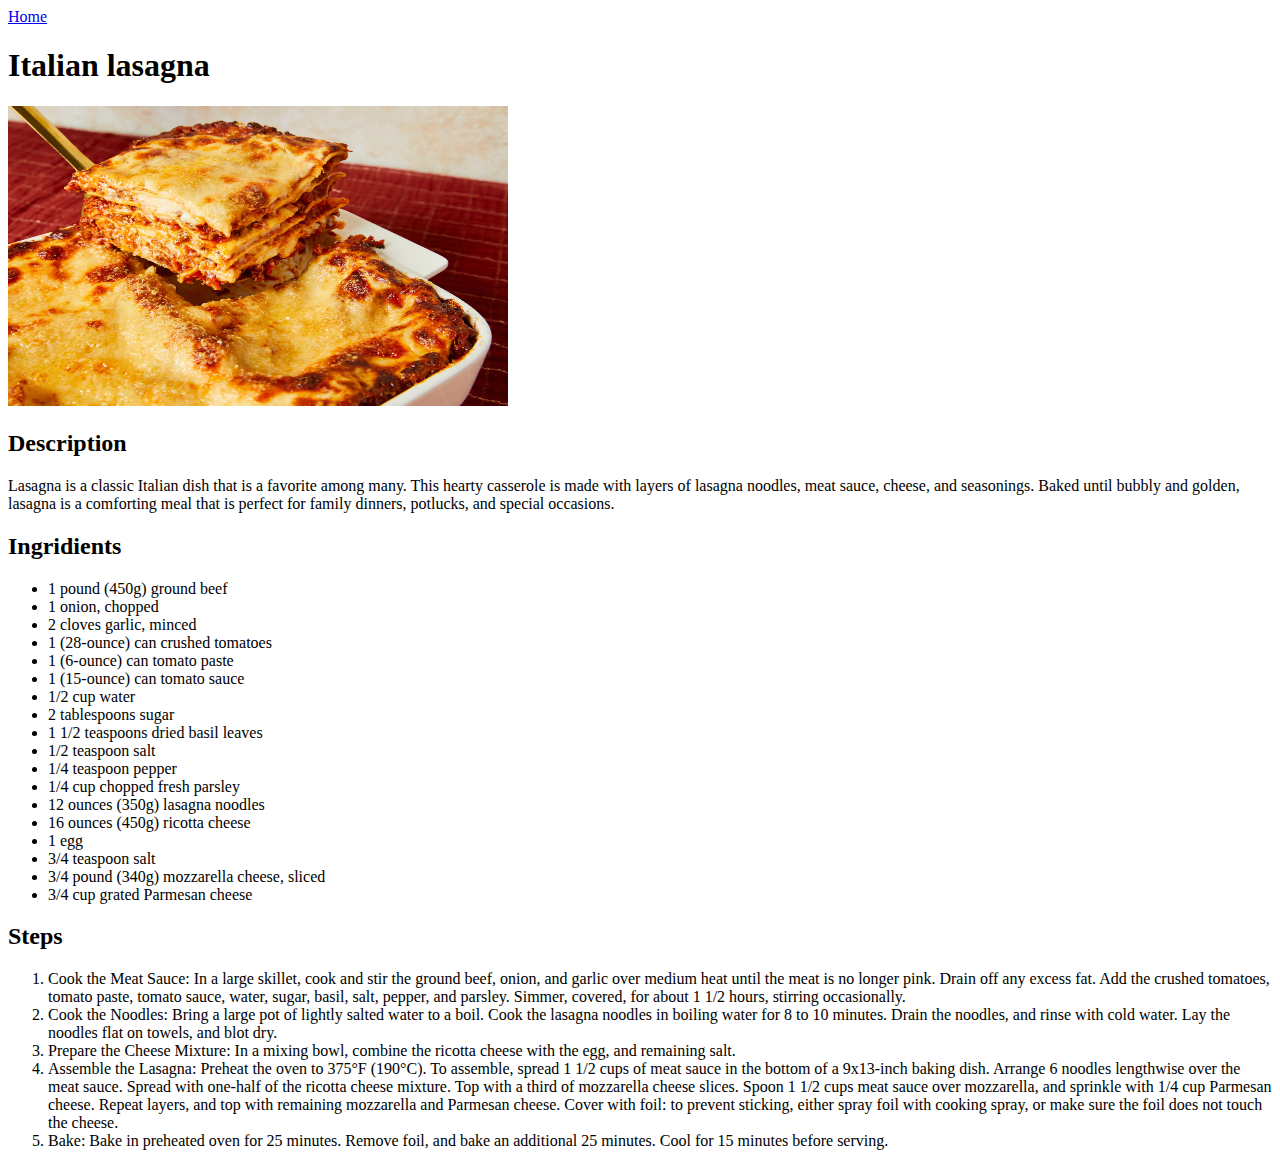
==== recipes/italian_lasagna.html @ 90f43ce4 "Add lasagna" ====
<!DOCTYPE html>
<html lang="en">
<head>
    <meta charset="UTF-8">
    <meta name="viewport" content="width=device-width, initial-scale=1.0">
    <title>Italian lasagna</title>
</head>
<body>
    <a href="../index.html">Home</a>
    <h1>Italian lasagna</h1>
    <img src="../images/lasagna.jpg" alt="Lasagna" width="500" height="300">
    <h2>Description</h2>
    <p>
        Lasagna is a classic Italian dish that is a favorite among many. This hearty casserole is made with layers of
        lasagna noodles, meat sauce, cheese, and seasonings. Baked until bubbly and golden, lasagna is a comforting meal
        that is perfect for family dinners, potlucks, and special occasions.
    </p>
    <h2>Ingridients</h2>
    <ul>
        <li>1 pound (450g) ground beef</li>
        <li>1 onion, chopped</li>
        <li>2 cloves garlic, minced</li>
        <li>1 (28-ounce) can crushed tomatoes</li>
        <li>1 (6-ounce) can tomato paste</li>
        <li>1 (15-ounce) can tomato sauce</li>
        <li>1/2 cup water</li>
        <li>2 tablespoons sugar</li>
        <li>1 1/2 teaspoons dried basil leaves</li>
        <li>1/2 teaspoon salt</li>
        <li>1/4 teaspoon pepper</li>
        <li>1/4 cup chopped fresh parsley</li>
        <li>12 ounces (350g) lasagna noodles</li>
        <li>16 ounces (450g) ricotta cheese</li>
        <li>1 egg</li>
        <li>3/4 teaspoon salt</li>
        <li>3/4 pound (340g) mozzarella cheese, sliced</li>
        <li>3/4 cup grated Parmesan cheese</li>
    </ul>
    <h2>Steps</h2>
    <ol>
        <li>Cook the Meat Sauce: In a large skillet, cook and stir the ground beef, onion, and garlic over medium heat
            until the meat is no longer pink. Drain off any excess fat. Add the crushed tomatoes, tomato paste, tomato
            sauce, water, sugar, basil, salt, pepper, and parsley. Simmer, covered, for about 1 1/2 hours, stirring
            occasionally.</li>

        <li>Cook the Noodles: Bring a large pot of lightly salted water to a boil. Cook the lasagna noodles in boiling
            water for 8 to 10 minutes. Drain the noodles, and rinse with cold water. Lay the noodles flat on towels, and
            blot dry.</li>

        <li>Prepare the Cheese Mixture: In a mixing bowl, combine the ricotta cheese with the egg, and remaining salt.</li>

        <li>Assemble the Lasagna: Preheat the oven to 375°F (190°C). To assemble, spread 1 1/2 cups of meat sauce in the
            bottom of a 9x13-inch baking dish. Arrange 6 noodles lengthwise over the meat sauce. Spread with one-half of
            the ricotta cheese mixture. Top with a third of mozzarella cheese slices. Spoon 1 1/2 cups meat sauce over
            mozzarella, and sprinkle with 1/4 cup Parmesan cheese. Repeat layers, and top with remaining mozzarella and
            Parmesan cheese. Cover with foil: to prevent sticking, either spray foil with cooking spray, or make sure the
            foil does not touch the cheese.</li>

        <li>Bake: Bake in preheated oven for 25 minutes. Remove foil, and bake an additional 25 minutes. Cool for 15
            minutes before serving.</li>
</body>
</html>
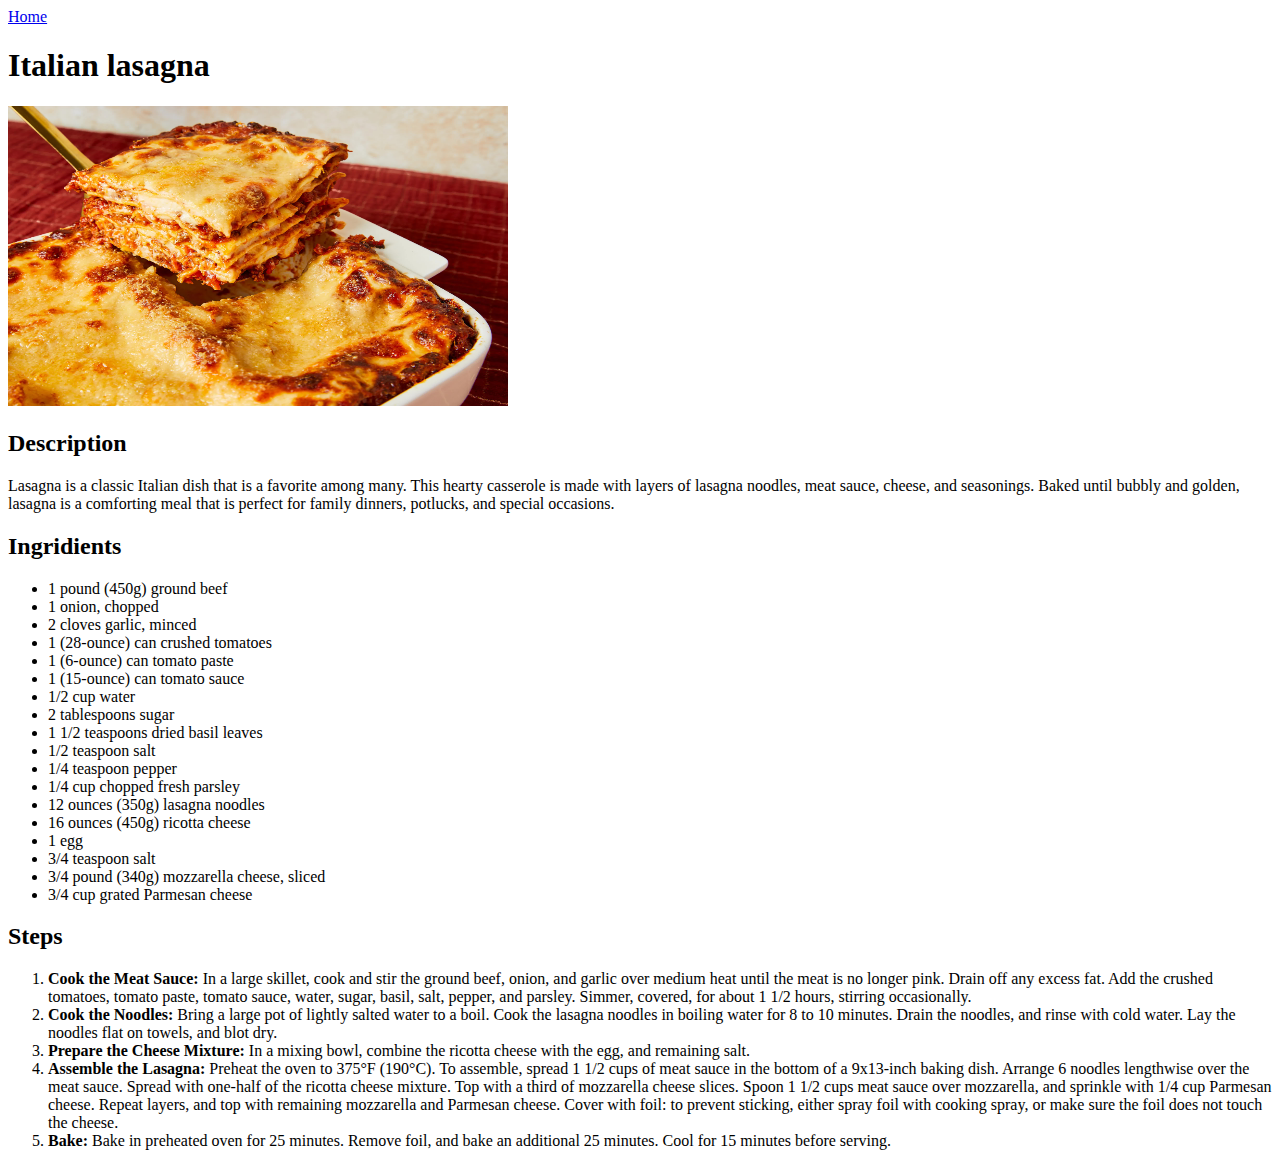
==== commit 55b12c8e: "Format recipe pages" ====
--- a/recipes/italian_lasagna.html
+++ b/recipes/italian_lasagna.html
@@ -1,10 +1,13 @@
 <!DOCTYPE html>
 <html lang="en">
+
 <head>
     <meta charset="UTF-8">
     <meta name="viewport" content="width=device-width, initial-scale=1.0">
     <title>Italian lasagna</title>
+    <link rel="stylesheet" href="../styles/styles.css">
 </head>
+
 <body>
     <a href="../index.html">Home</a>
     <h1>Italian lasagna</h1>
@@ -38,25 +41,35 @@
     </ul>
     <h2>Steps</h2>
     <ol>
-        <li>Cook the Meat Sauce: In a large skillet, cook and stir the ground beef, onion, and garlic over medium heat
-            until the meat is no longer pink. Drain off any excess fat. Add the crushed tomatoes, tomato paste, tomato
-            sauce, water, sugar, basil, salt, pepper, and parsley. Simmer, covered, for about 1 1/2 hours, stirring
-            occasionally.</li>
+        <li>
+            <strong>Cook the Meat Sauce:</strong> In a large skillet, cook and stir the ground beef, onion, and garlic
+            over medium heat until the meat is no longer pink. Drain off any excess fat. Add the crushed tomatoes,
+            tomato paste, tomato sauce, water, sugar, basil, salt, pepper, and parsley. Simmer, covered, for about
+            1 1/2 hours, stirring occasionally.
+        </li>
+        <li>
+            <strong>Cook the Noodles:</strong> Bring a large pot of lightly salted water to a boil. Cook the lasagna
+            noodles in boiling water for 8 to 10 minutes. Drain the noodles, and rinse with cold water. Lay the noodles
+            flat on towels, and blot dry.
+        </li>
+        <li>
+            <strong>Prepare the Cheese Mixture:</strong> In a mixing bowl, combine the ricotta cheese with the egg, and
+            remaining salt.
+        </li>
+        <li>
+            <strong>Assemble the Lasagna:</strong> Preheat the oven to 375°F (190°C). To assemble, spread 1 1/2 cups of
+            meat sauce in the bottom of a 9x13-inch baking dish. Arrange 6 noodles lengthwise over the meat sauce.
+            Spread
+            with one-half of the ricotta cheese mixture. Top with a third of mozzarella cheese slices. Spoon 1 1/2 cups
+            meat sauce over mozzarella, and sprinkle with 1/4 cup Parmesan cheese. Repeat layers, and top with remaining
+            mozzarella and Parmesan cheese. Cover with foil: to prevent sticking, either spray foil with cooking spray,
+            or make sure the foil does not touch the cheese.
+        </li>
+        <li>
+            <strong>Bake:</strong> Bake in preheated oven for 25 minutes. Remove foil, and bake an additional 25
+            minutes.
+            Cool for 15 minutes before serving.
+        </li>
+</body>
 
-        <li>Cook the Noodles: Bring a large pot of lightly salted water to a boil. Cook the lasagna noodles in boiling
-            water for 8 to 10 minutes. Drain the noodles, and rinse with cold water. Lay the noodles flat on towels, and
-            blot dry.</li>
-
-        <li>Prepare the Cheese Mixture: In a mixing bowl, combine the ricotta cheese with the egg, and remaining salt.</li>
-
-        <li>Assemble the Lasagna: Preheat the oven to 375°F (190°C). To assemble, spread 1 1/2 cups of meat sauce in the
-            bottom of a 9x13-inch baking dish. Arrange 6 noodles lengthwise over the meat sauce. Spread with one-half of
-            the ricotta cheese mixture. Top with a third of mozzarella cheese slices. Spoon 1 1/2 cups meat sauce over
-            mozzarella, and sprinkle with 1/4 cup Parmesan cheese. Repeat layers, and top with remaining mozzarella and
-            Parmesan cheese. Cover with foil: to prevent sticking, either spray foil with cooking spray, or make sure the
-            foil does not touch the cheese.</li>
-
-        <li>Bake: Bake in preheated oven for 25 minutes. Remove foil, and bake an additional 25 minutes. Cool for 15
-            minutes before serving.</li>
-</body>
 </html>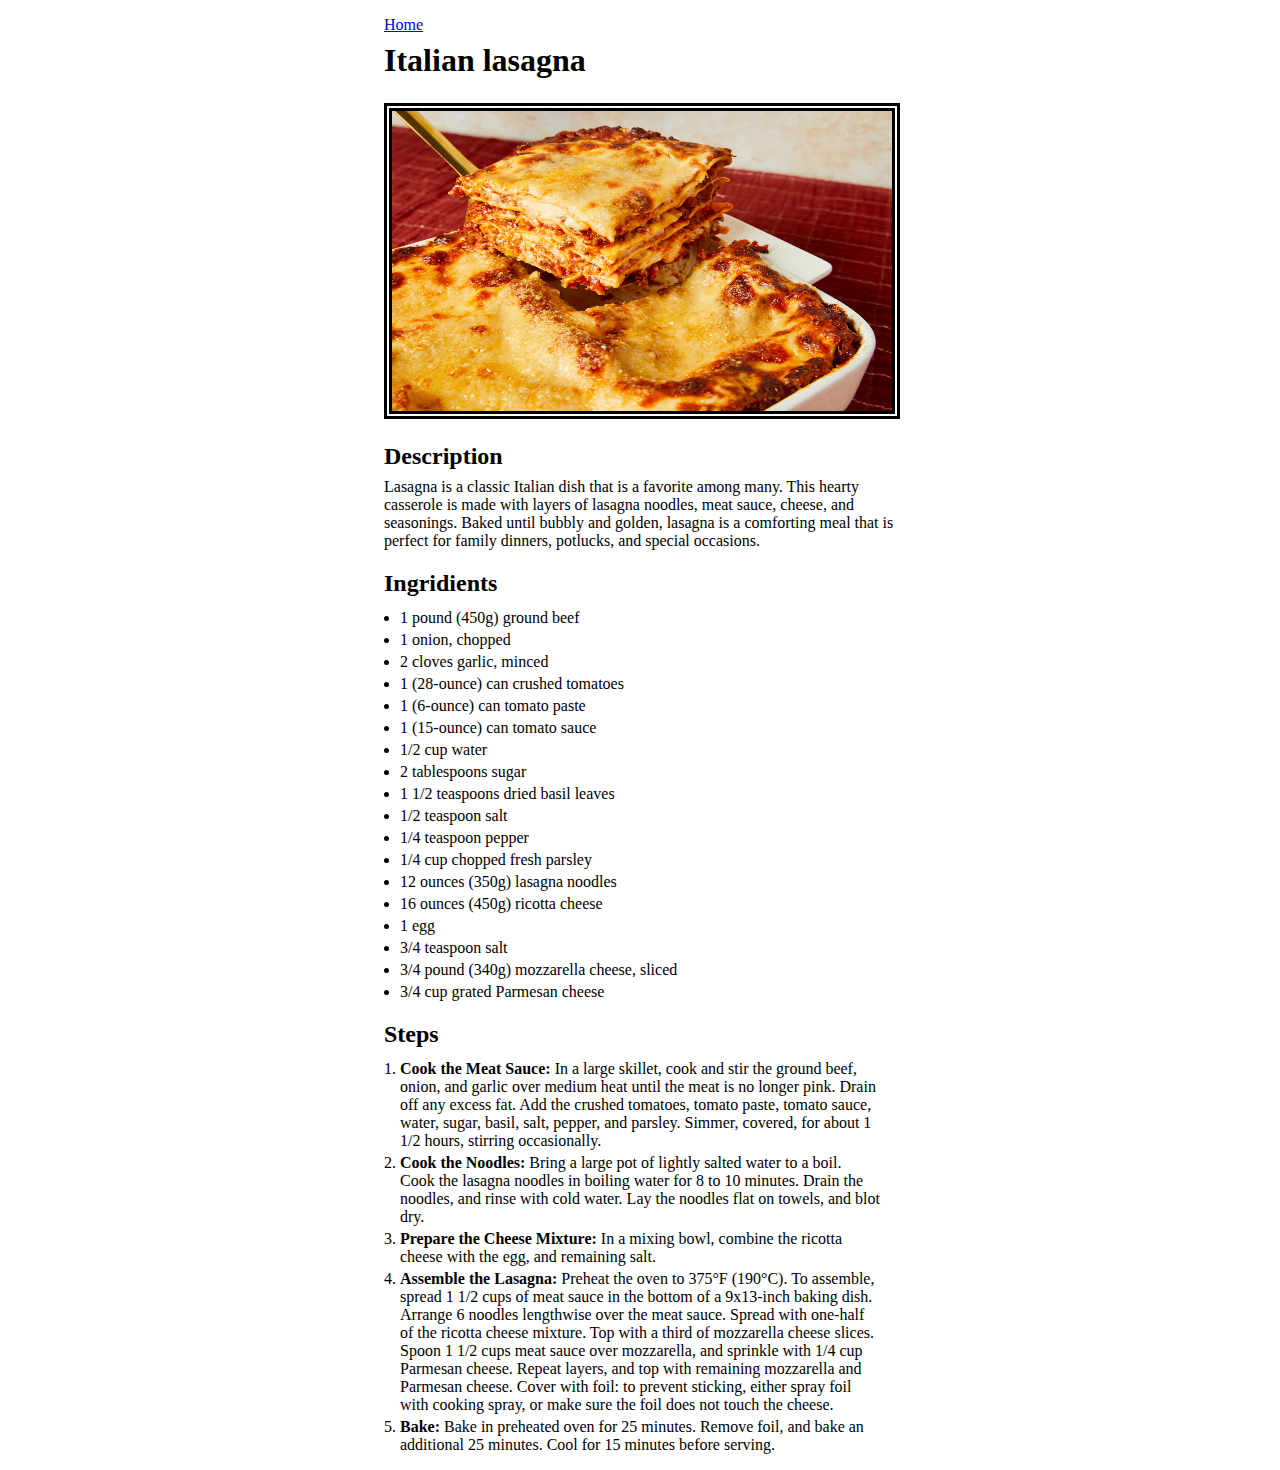
==== commit 1142a783: "Move CSS file to root" ====
--- a/recipes/italian_lasagna.html
+++ b/recipes/italian_lasagna.html
@@ -5,7 +5,7 @@
     <meta charset="UTF-8">
     <meta name="viewport" content="width=device-width, initial-scale=1.0">
     <title>Italian lasagna</title>
-    <link rel="stylesheet" href="../styles/styles.css">
+    <link rel="stylesheet" href="../styles.css">
 </head>
 
 <body>
--- a/styles.css
+++ b/styles.css
@@ -0,0 +1,33 @@
+body {
+  font-family: Georgia, "Times New Roman", Times, serif;
+  margin: 16px auto;
+  width: 512px;
+}
+
+h1 {
+  margin: 8px 0;
+}
+
+p {
+  margin: 8px 0;
+}
+
+h2 {
+  margin: 20px 0 8px;
+}
+
+img {
+  border: 8px double #000;
+  display: block;
+  margin: 24px 0;
+}
+
+ul,
+ol {
+  margin: 12px 0;
+  padding: 0 16px;
+}
+
+li {
+  margin: 4px 0;
+}
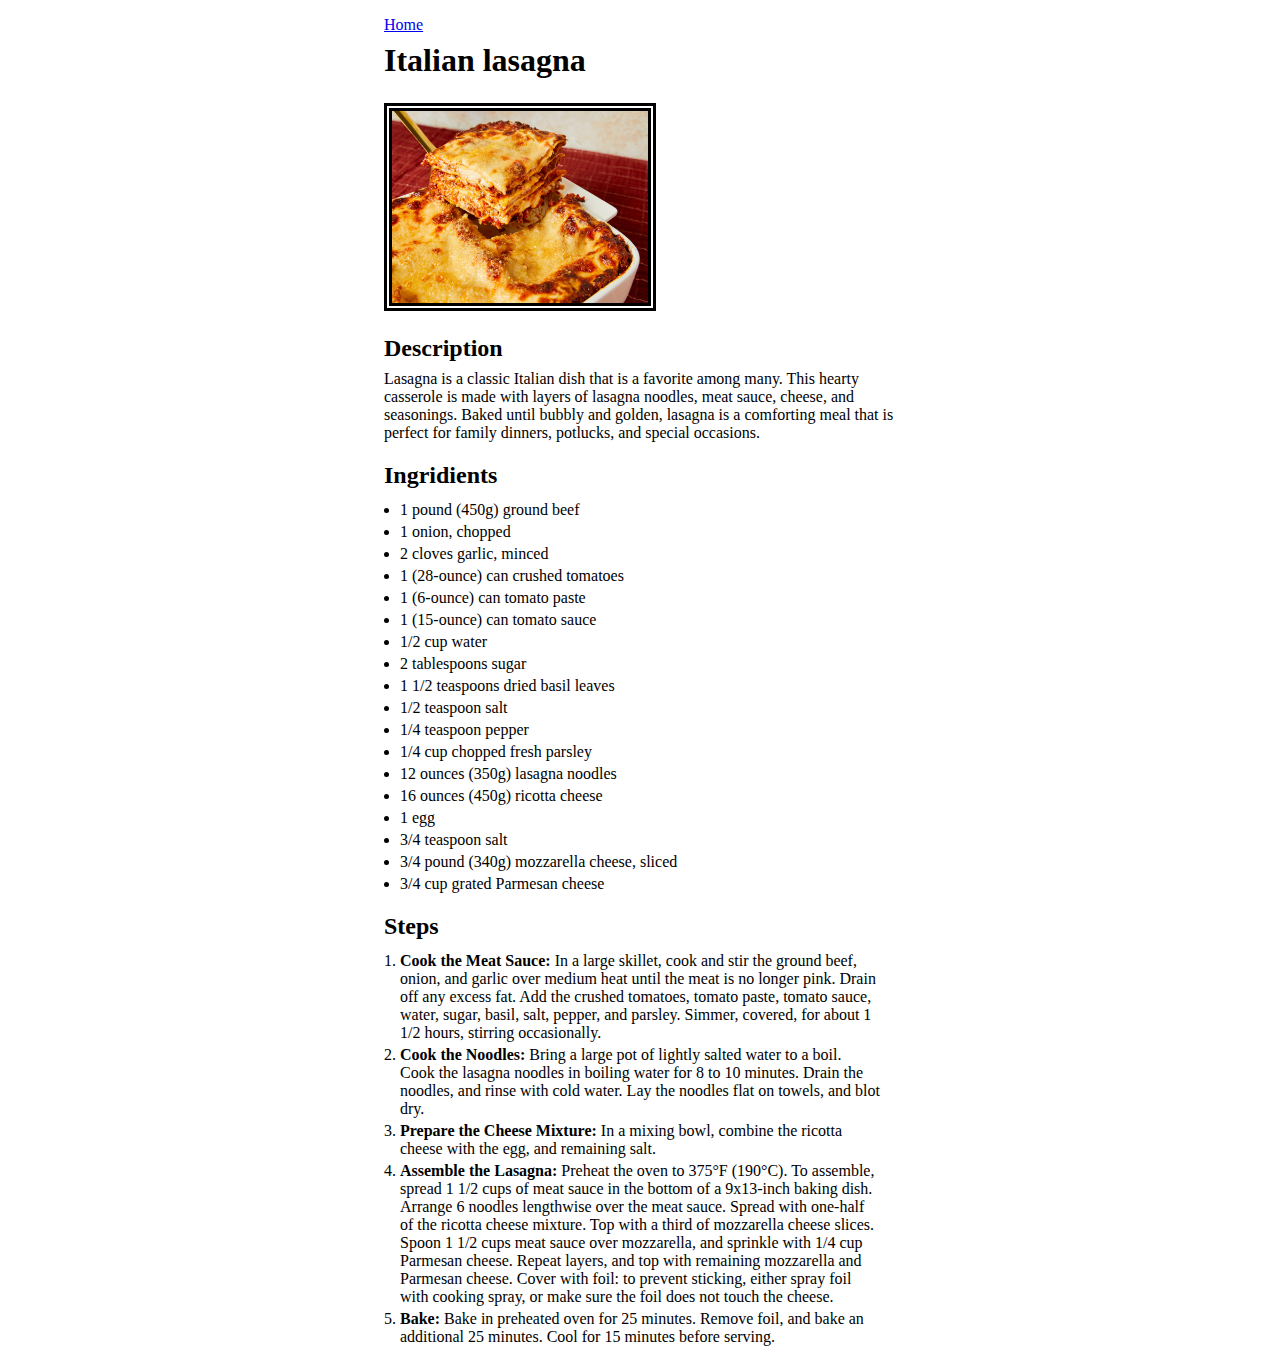
==== commit bca9ccbb: "Fix image size" ====
--- a/recipes/italian_lasagna.html
+++ b/recipes/italian_lasagna.html
@@ -11,7 +11,7 @@
 <body>
     <a href="../index.html">Home</a>
     <h1>Italian lasagna</h1>
-    <img src="../images/lasagna.jpg" alt="Lasagna" width="500" height="300">
+    <img src="../images/lasagna.jpg" alt="Lasagna" width="256">
     <h2>Description</h2>
     <p>
         Lasagna is a classic Italian dish that is a favorite among many. This hearty casserole is made with layers of
